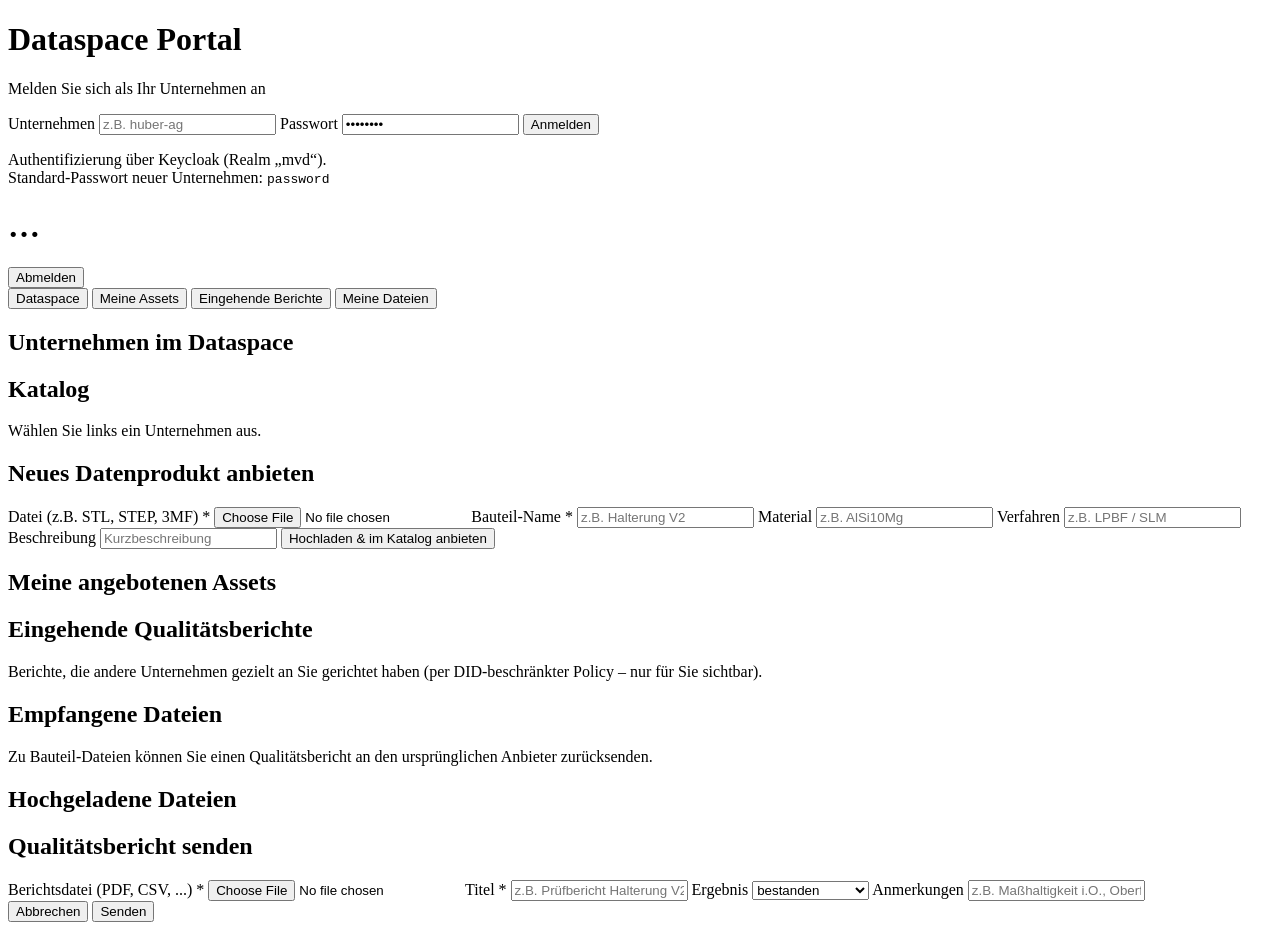
==== ui/portal/index.html @ 3f25da9e "feat: multi-tenant portal (Phase 3) + directed quality-data feedback (Phase 4) Phase 3 - Dataspace p" ====
<!DOCTYPE html>
<html lang="de">
<head>
  <meta charset="utf-8">
  <meta name="viewport" content="width=device-width, initial-scale=1">
  <title>Dataspace Portal</title>
  <link rel="stylesheet" href="/styles.css">
</head>
<body>

  <!-- ======================= LOGIN ======================= -->
  <div id="login-view" class="login-wrap hidden">
    <div class="login-card">
      <h1>Dataspace Portal</h1>
      <p class="muted">Melden Sie sich als Ihr Unternehmen an</p>
      <form id="login-form">
        <label for="login-company">Unternehmen</label>
        <input id="login-company" type="text" placeholder="z.B. huber-ag" autocomplete="username" required>
        <label for="login-password">Passwort</label>
        <input id="login-password" type="password" value="password" autocomplete="current-password" required>
        <button type="submit" id="login-btn">Anmelden</button>
        <div id="login-error" class="error hidden"></div>
      </form>
      <p class="muted small">Authentifizierung über Keycloak (Realm „mvd&ldquo;).<br>
        Standard-Passwort neuer Unternehmen: <code>password</code></p>
    </div>
  </div>

  <!-- ======================= APP ======================= -->
  <div id="app-view" class="hidden">
    <header>
      <div>
        <h1 id="me-name">…</h1>
        <div id="me-did" class="did"></div>
      </div>
      <button id="logout-btn" class="ghost">Abmelden</button>
    </header>

    <nav class="tabs">
      <button class="tab active" data-tab="dataspace">Dataspace</button>
      <button class="tab" data-tab="assets">Meine Assets</button>
      <button class="tab" data-tab="reports">Eingehende Berichte <span id="inbox-count" class="pill"></span></button>
      <button class="tab" data-tab="files">Meine Dateien</button>
    </nav>

    <main>
      <!-- ---------- Tab: Dataspace ---------- -->
      <section id="tab-dataspace" class="tab-panel">
        <div class="grid-2">
          <div class="panel">
            <h2>Unternehmen im Dataspace</h2>
            <div id="partners"></div>
          </div>
          <div class="panel">
            <h2 id="catalog-title">Katalog</h2>
            <p class="muted" id="catalog-hint">Wählen Sie links ein Unternehmen aus.</p>
            <div id="catalog"></div>
          </div>
        </div>
        <div class="panel" id="flow-panel" style="display:none">
          <h2>Datenbezug: <span id="flow-asset"></span></h2>
          <ol id="flow-steps" class="steps"></ol>
          <div id="flow-result"></div>
        </div>
      </section>

      <!-- ---------- Tab: Meine Assets ---------- -->
      <section id="tab-assets" class="tab-panel hidden">
        <div class="grid-2">
          <div class="panel">
            <h2>Neues Datenprodukt anbieten</h2>
            <form id="upload-form">
              <label>Datei (z.B. STL, STEP, 3MF) *</label>
              <input type="file" id="up-file" required>
              <label>Bauteil-Name *</label>
              <input type="text" id="up-partName" placeholder="z.B. Halterung V2" required>
              <label>Material</label>
              <input type="text" id="up-material" placeholder="z.B. AlSi10Mg">
              <label>Verfahren</label>
              <input type="text" id="up-process" placeholder="z.B. LPBF / SLM">
              <label>Beschreibung</label>
              <input type="text" id="up-description" placeholder="Kurzbeschreibung">
              <button type="submit" id="upload-btn">Hochladen &amp; im Katalog anbieten</button>
              <div id="upload-msg" class="hidden"></div>
            </form>
          </div>
          <div class="panel">
            <h2>Meine angebotenen Assets</h2>
            <div id="my-assets"></div>
          </div>
        </div>
      </section>

      <!-- ---------- Tab: Eingehende Berichte ---------- -->
      <section id="tab-reports" class="tab-panel hidden">
        <div class="panel">
          <h2>Eingehende Qualitätsberichte</h2>
          <p class="muted small">Berichte, die andere Unternehmen gezielt an Sie gerichtet haben
            (per DID-beschränkter Policy – nur für Sie sichtbar).</p>
          <div id="inbox"></div>
        </div>
        <div class="panel" id="report-flow-panel" style="display:none">
          <h2>Bericht beziehen: <span id="report-flow-title"></span></h2>
          <ol id="report-flow-steps" class="steps"></ol>
          <div id="report-flow-result"></div>
        </div>
      </section>

      <!-- ---------- Tab: Meine Dateien ---------- -->
      <section id="tab-files" class="tab-panel hidden">
        <div class="grid-2">
          <div class="panel">
            <h2>Empfangene Dateien</h2>
            <p class="muted small">Zu Bauteil-Dateien können Sie einen Qualitätsbericht
              an den ursprünglichen Anbieter zurücksenden.</p>
            <div id="my-downloads"></div>
          </div>
          <div class="panel">
            <h2>Hochgeladene Dateien</h2>
            <div id="my-uploads"></div>
          </div>
        </div>
      </section>

      <!-- Qualitätsbericht-Dialog -->
      <div id="report-modal" class="modal hidden">
        <div class="modal-card">
          <h2>Qualitätsbericht senden</h2>
          <p class="muted small" id="report-modal-sub"></p>
          <form id="report-form">
            <label>Berichtsdatei (PDF, CSV, ...) *</label>
            <input type="file" id="rep-file" required>
            <label>Titel *</label>
            <input type="text" id="rep-title" placeholder="z.B. Prüfbericht Halterung V2" required>
            <label>Ergebnis</label>
            <select id="rep-verdict">
              <option value="bestanden">bestanden</option>
              <option value="mit Auflagen">mit Auflagen</option>
              <option value="nicht bestanden">nicht bestanden</option>
            </select>
            <label>Anmerkungen</label>
            <input type="text" id="rep-notes" placeholder="z.B. Maßhaltigkeit i.O., Oberfläche geprüft">
            <div class="modal-actions">
              <button type="button" id="report-cancel" class="ghost-dark">Abbrechen</button>
              <button type="submit" id="report-send">Senden</button>
            </div>
            <div id="report-msg" class="hidden"></div>
          </form>
        </div>
      </div>
    </main>
  </div>

  <script src="/app.js"></script>
</body>
</html>
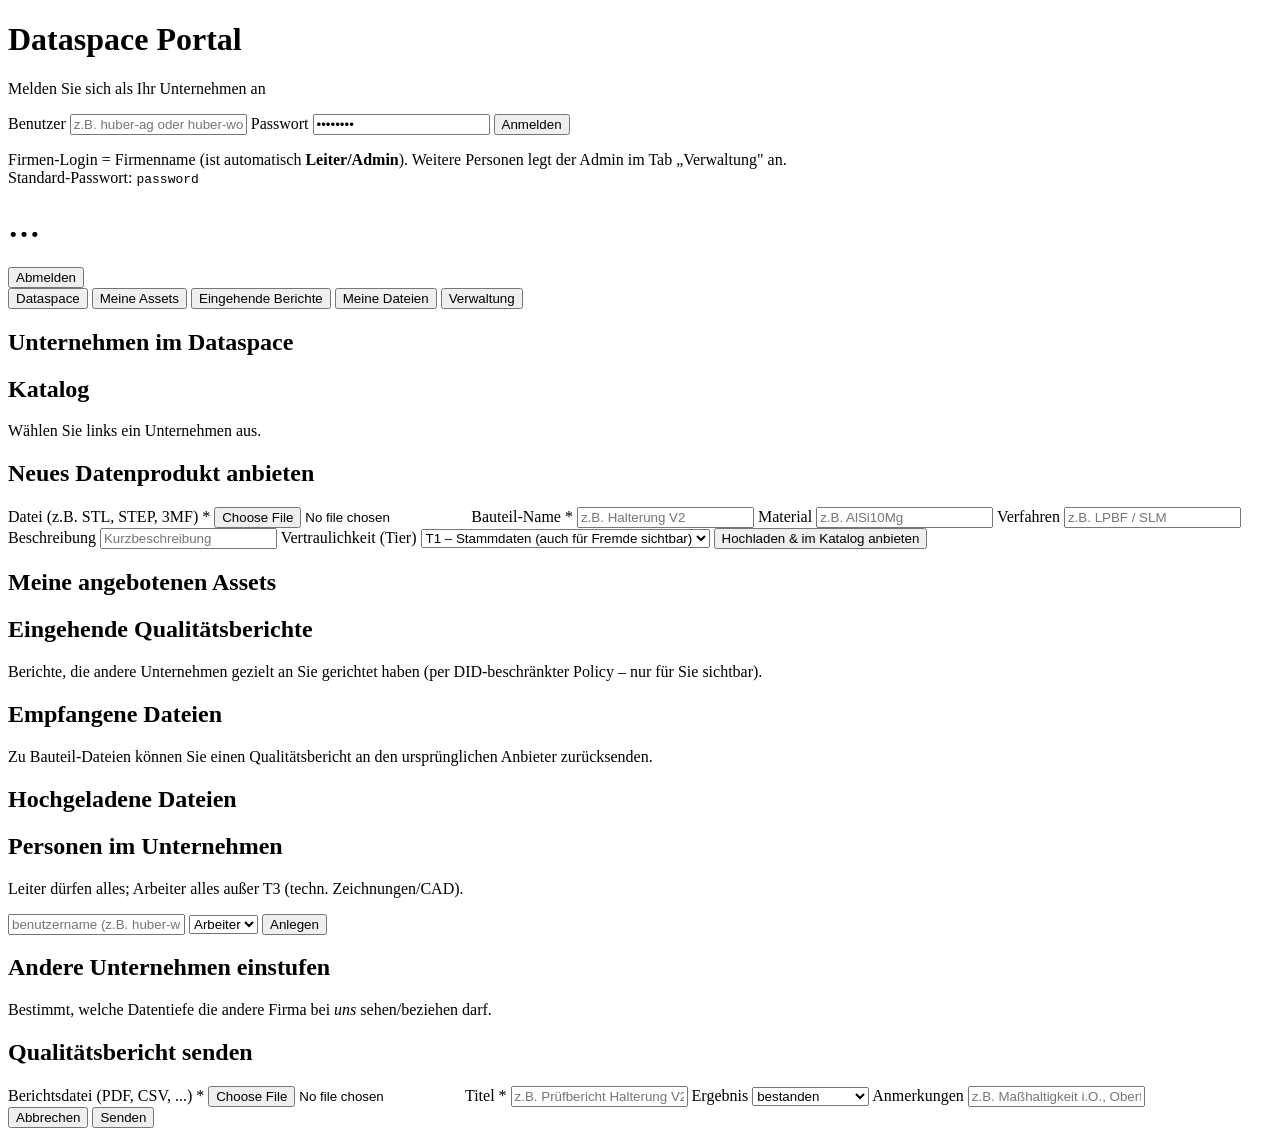
==== commit 8ec23cec: "feat: role/access levels - company relationship + person level (Phase 5) - person-based login: Keycl" ====
--- a/ui/portal/index.html
+++ b/ui/portal/index.html
@@ -14,15 +14,16 @@
       <h1>Dataspace Portal</h1>
       <p class="muted">Melden Sie sich als Ihr Unternehmen an</p>
       <form id="login-form">
-        <label for="login-company">Unternehmen</label>
-        <input id="login-company" type="text" placeholder="z.B. huber-ag" autocomplete="username" required>
+        <label for="login-user">Benutzer</label>
+        <input id="login-user" type="text" placeholder="z.B. huber-ag oder huber-worker1" autocomplete="username" required>
         <label for="login-password">Passwort</label>
         <input id="login-password" type="password" value="password" autocomplete="current-password" required>
         <button type="submit" id="login-btn">Anmelden</button>
         <div id="login-error" class="error hidden"></div>
       </form>
-      <p class="muted small">Authentifizierung über Keycloak (Realm „mvd&ldquo;).<br>
-        Standard-Passwort neuer Unternehmen: <code>password</code></p>
+      <p class="muted small">Firmen-Login = Firmenname (ist automatisch <strong>Leiter/Admin</strong>).
+        Weitere Personen legt der Admin im Tab „Verwaltung" an.<br>
+        Standard-Passwort: <code>password</code></p>
     </div>
   </div>
 
@@ -33,7 +34,10 @@
         <h1 id="me-name">…</h1>
         <div id="me-did" class="did"></div>
       </div>
-      <button id="logout-btn" class="ghost">Abmelden</button>
+      <div class="header-right">
+        <span id="me-user" class="userbadge"></span>
+        <button id="logout-btn" class="ghost">Abmelden</button>
+      </div>
     </header>
 
     <nav class="tabs">
@@ -41,6 +45,7 @@
       <button class="tab" data-tab="assets">Meine Assets</button>
       <button class="tab" data-tab="reports">Eingehende Berichte <span id="inbox-count" class="pill"></span></button>
       <button class="tab" data-tab="files">Meine Dateien</button>
+      <button class="tab hidden" id="tab-btn-admin" data-tab="admin">Verwaltung</button>
     </nav>
 
     <main>
@@ -80,6 +85,12 @@
               <input type="text" id="up-process" placeholder="z.B. LPBF / SLM">
               <label>Beschreibung</label>
               <input type="text" id="up-description" placeholder="Kurzbeschreibung">
+              <label>Vertraulichkeit (Tier)</label>
+              <select id="up-tier">
+                <option value="1">T1 – Stammdaten (auch für Fremde sichtbar)</option>
+                <option value="2">T2 – Prozess/Bestand (Partner)</option>
+                <option value="3">T3 – CAD / techn. Zeichnung (nur Tochter)</option>
+              </select>
               <button type="submit" id="upload-btn">Hochladen &amp; im Katalog anbieten</button>
               <div id="upload-msg" class="hidden"></div>
             </form>
@@ -122,6 +133,31 @@
         </div>
       </section>
 
+      <!-- ---------- Tab: Verwaltung (nur Admin/Leiter) ---------- -->
+      <section id="tab-admin" class="tab-panel hidden">
+        <div class="grid-2">
+          <div class="panel">
+            <h2>Personen im Unternehmen</h2>
+            <p class="muted small">Leiter dürfen alles; Arbeiter alles außer T3 (techn. Zeichnungen/CAD).</p>
+            <div id="persons"></div>
+            <form id="person-form" class="inline-form">
+              <input type="text" id="person-name" placeholder="benutzername (z.B. huber-worker1)" required>
+              <select id="person-level">
+                <option value="arbeiter">Arbeiter</option>
+                <option value="leiter">Leiter</option>
+              </select>
+              <button type="submit">Anlegen</button>
+            </form>
+            <div id="person-msg" class="hidden"></div>
+          </div>
+          <div class="panel">
+            <h2>Andere Unternehmen einstufen</h2>
+            <p class="muted small">Bestimmt, welche Datentiefe die andere Firma bei <em>uns</em> sehen/beziehen darf.</p>
+            <div id="relationships"></div>
+          </div>
+        </div>
+      </section>
+
       <!-- Qualitätsbericht-Dialog -->
       <div id="report-modal" class="modal hidden">
         <div class="modal-card">
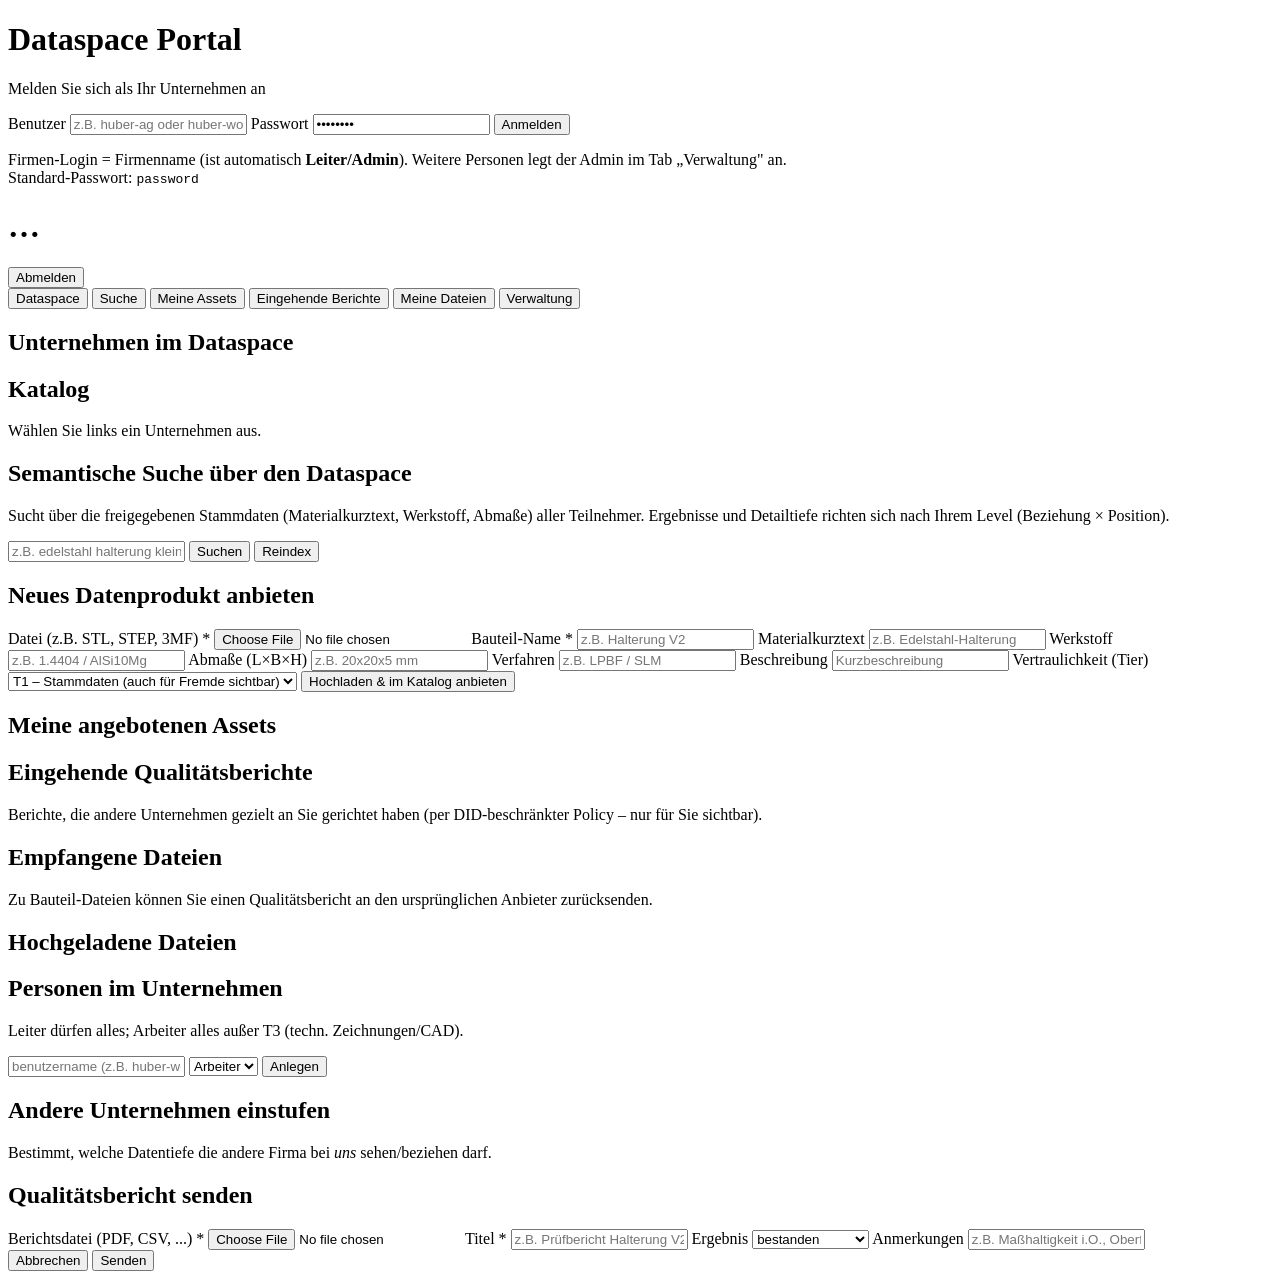
==== commit b10a0b32: "feat: KG model + level-restricted vector search (Phase 6) - canonical KG schema (ui/discovery/kg-sch" ====
--- a/ui/portal/index.html
+++ b/ui/portal/index.html
@@ -42,6 +42,7 @@
 
     <nav class="tabs">
       <button class="tab active" data-tab="dataspace">Dataspace</button>
+      <button class="tab" data-tab="search">Suche</button>
       <button class="tab" data-tab="assets">Meine Assets</button>
       <button class="tab" data-tab="reports">Eingehende Berichte <span id="inbox-count" class="pill"></span></button>
       <button class="tab" data-tab="files">Meine Dateien</button>
@@ -66,6 +67,28 @@
           <h2>Datenbezug: <span id="flow-asset"></span></h2>
           <ol id="flow-steps" class="steps"></ol>
           <div id="flow-result"></div>
+        </div>
+      </section>
+
+      <!-- ---------- Tab: Suche (Vektorsuche über KG) ---------- -->
+      <section id="tab-search" class="tab-panel hidden">
+        <div class="panel">
+          <h2>Semantische Suche über den Dataspace</h2>
+          <p class="muted small">Sucht über die freigegebenen Stammdaten (Materialkurztext,
+            Werkstoff, Abmaße) aller Teilnehmer. Ergebnisse und Detailtiefe richten sich
+            nach Ihrem Level (Beziehung × Position).</p>
+          <form id="search-form" class="inline-form">
+            <input type="text" id="search-q" placeholder="z.B. edelstahl halterung klein, ~20mm" required>
+            <button type="submit" id="search-btn">Suchen</button>
+            <button type="button" id="reindex-btn" class="ghost-dark" title="Eigene Assets neu indexieren">Reindex</button>
+          </form>
+          <div id="search-msg" class="hidden"></div>
+          <div id="search-results"></div>
+        </div>
+        <div class="panel" id="search-flow-panel" style="display:none">
+          <h2>Beziehen: <span id="search-flow-title"></span></h2>
+          <ol id="search-flow-steps" class="steps"></ol>
+          <div id="search-flow-result"></div>
         </div>
       </section>
 
@@ -79,8 +102,12 @@
               <input type="file" id="up-file" required>
               <label>Bauteil-Name *</label>
               <input type="text" id="up-partName" placeholder="z.B. Halterung V2" required>
-              <label>Material</label>
-              <input type="text" id="up-material" placeholder="z.B. AlSi10Mg">
+              <label>Materialkurztext</label>
+              <input type="text" id="up-material" placeholder="z.B. Edelstahl-Halterung">
+              <label>Werkstoff</label>
+              <input type="text" id="up-werkstoff" placeholder="z.B. 1.4404 / AlSi10Mg">
+              <label>Abmaße (L×B×H)</label>
+              <input type="text" id="up-abmasse" placeholder="z.B. 20x20x5 mm">
               <label>Verfahren</label>
               <input type="text" id="up-process" placeholder="z.B. LPBF / SLM">
               <label>Beschreibung</label>
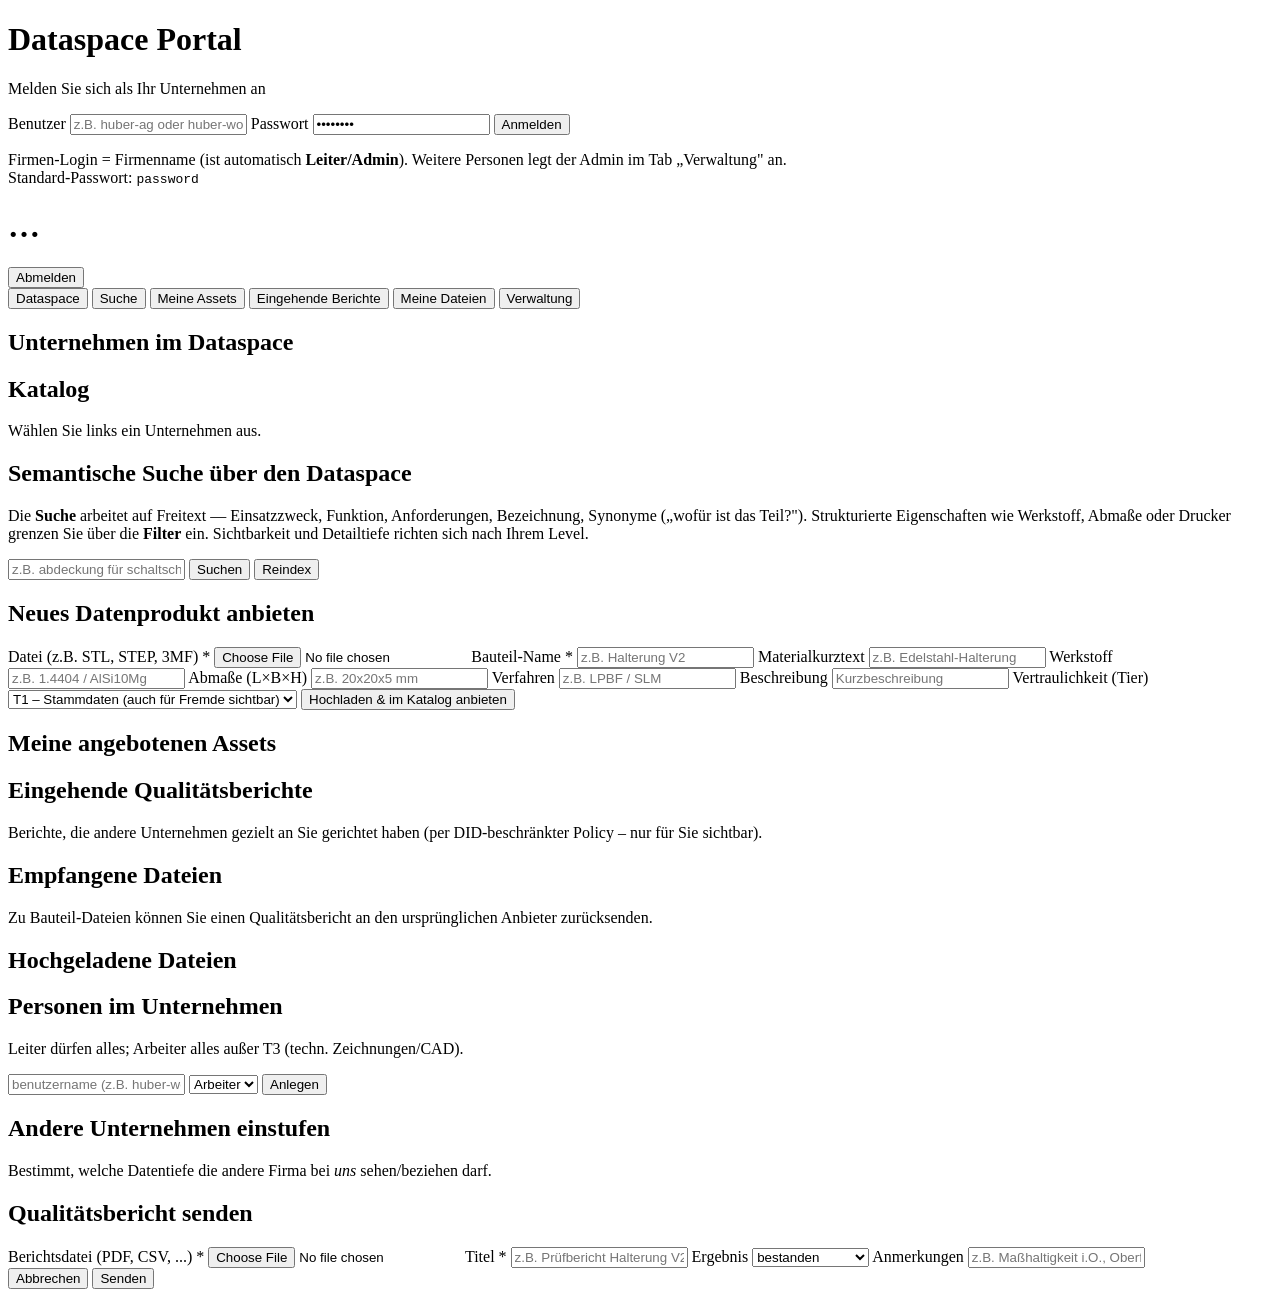
==== commit 227fb189: "feat: KG v3 from the extended dataset, free-text search separate from filters Rebuilds the knowledge" ====
--- a/ui/portal/index.html
+++ b/ui/portal/index.html
@@ -74,16 +74,25 @@
       <section id="tab-search" class="tab-panel hidden">
         <div class="panel">
           <h2>Semantische Suche über den Dataspace</h2>
-          <p class="muted small">Sucht über die freigegebenen Stammdaten (Materialkurztext,
-            Werkstoff, Abmaße) aller Teilnehmer. Ergebnisse und Detailtiefe richten sich
-            nach Ihrem Level (Beziehung × Position).</p>
+          <p class="muted small">Die <strong>Suche</strong> arbeitet auf Freitext —
+            Einsatzzweck, Funktion, Anforderungen, Bezeichnung, Synonyme
+            („wofür ist das Teil?"). Strukturierte Eigenschaften wie Werkstoff,
+            Abmaße oder Drucker grenzen Sie über die <strong>Filter</strong> ein.
+            Sichtbarkeit und Detailtiefe richten sich nach Ihrem Level.</p>
           <form id="search-form" class="inline-form">
-            <input type="text" id="search-q" placeholder="z.B. edelstahl halterung klein, ~20mm" required>
+            <input type="text" id="search-q" placeholder="z.B. abdeckung für schaltschrank, uv-beständig" required>
             <button type="submit" id="search-btn">Suchen</button>
             <button type="button" id="reindex-btn" class="ghost-dark" title="Eigene Assets neu indexieren">Reindex</button>
           </form>
           <div id="search-msg" class="hidden"></div>
+          <div id="facet-bar" class="facet-bar hidden"></div>
+          <div id="search-filter" class="search-filter hidden"></div>
           <div id="search-results"></div>
+        </div>
+        <div class="panel" id="kg-panel" style="display:none">
+          <h2>Knowledge Graph: <span id="kg-title"></span></h2>
+          <p class="muted small" id="kg-sub"></p>
+          <div id="kg-view"></div>
         </div>
         <div class="panel" id="search-flow-panel" style="display:none">
           <h2>Beziehen: <span id="search-flow-title"></span></h2>
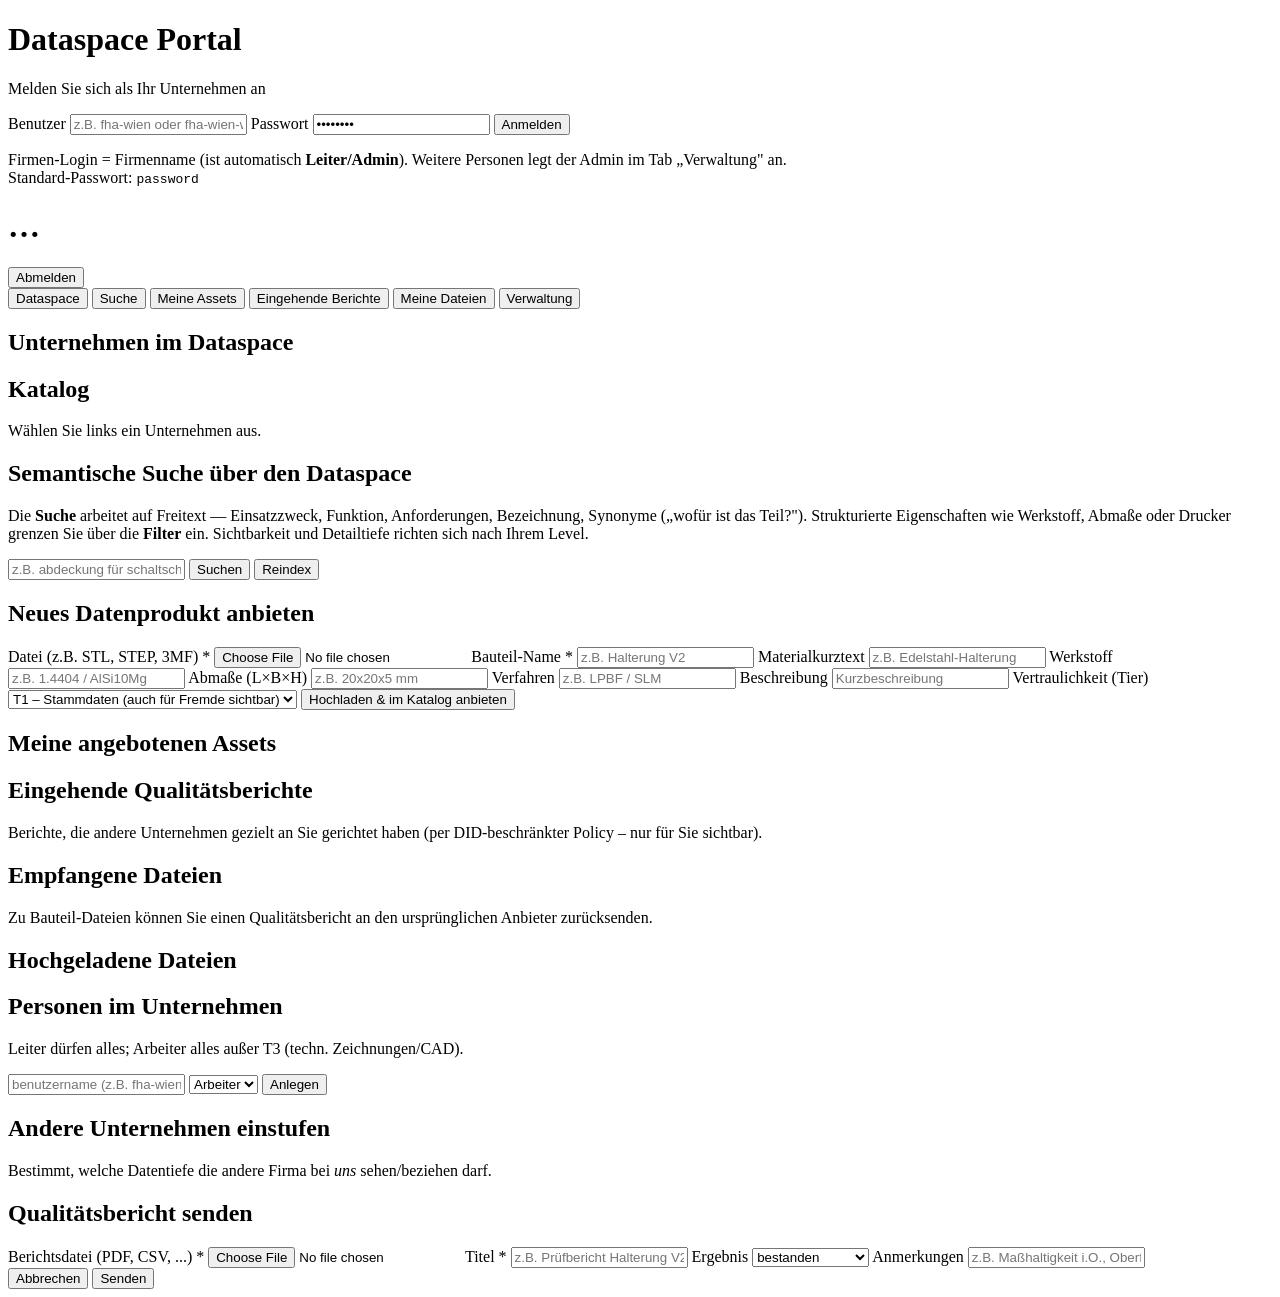
==== commit 863e122b: "feat: sieben echte Teilnehmer, Repo-Cleanup und Anwenderhandbuch Teilnehmerkreis - provider/consumer" ====
--- a/ui/portal/index.html
+++ b/ui/portal/index.html
@@ -15,7 +15,7 @@
       <p class="muted">Melden Sie sich als Ihr Unternehmen an</p>
       <form id="login-form">
         <label for="login-user">Benutzer</label>
-        <input id="login-user" type="text" placeholder="z.B. huber-ag oder huber-worker1" autocomplete="username" required>
+        <input id="login-user" type="text" placeholder="z.B. fha-wien oder fha-wien-worker1" autocomplete="username" required>
         <label for="login-password">Passwort</label>
         <input id="login-password" type="password" value="password" autocomplete="current-password" required>
         <button type="submit" id="login-btn">Anmelden</button>
@@ -177,7 +177,7 @@
             <p class="muted small">Leiter dürfen alles; Arbeiter alles außer T3 (techn. Zeichnungen/CAD).</p>
             <div id="persons"></div>
             <form id="person-form" class="inline-form">
-              <input type="text" id="person-name" placeholder="benutzername (z.B. huber-worker1)" required>
+              <input type="text" id="person-name" placeholder="benutzername (z.B. fha-wien-worker1)" required>
               <select id="person-level">
                 <option value="arbeiter">Arbeiter</option>
                 <option value="leiter">Leiter</option>
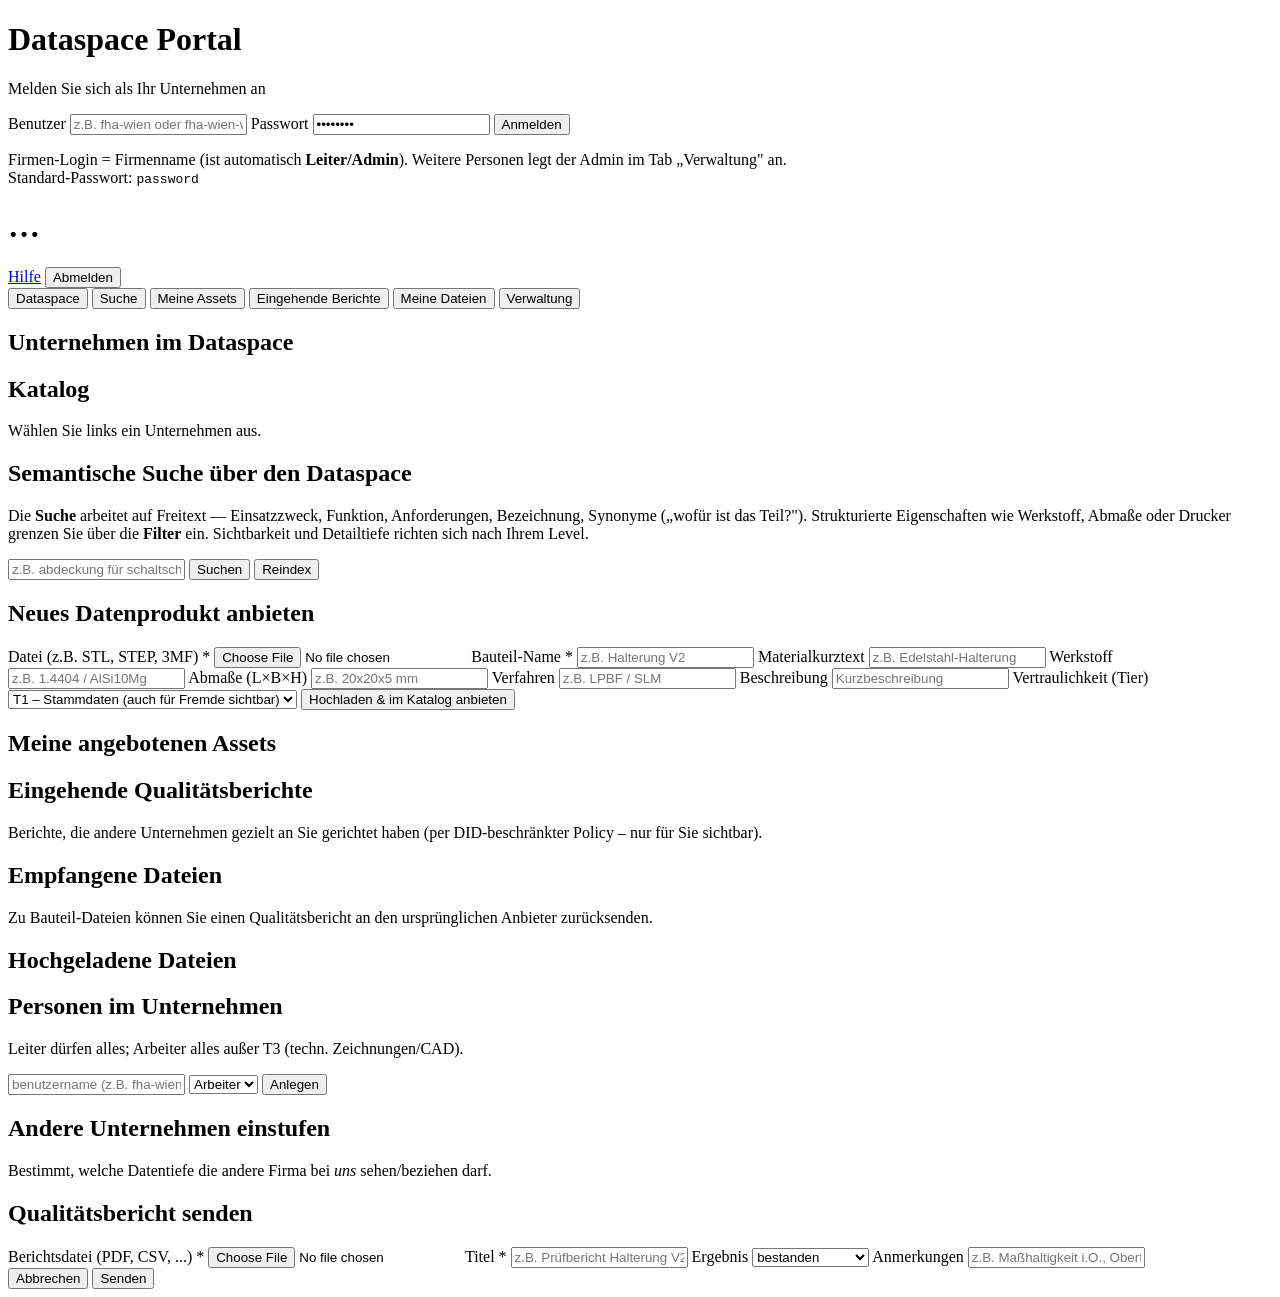
==== commit cf1ec29e: "feat: Dokumentationsdienst auf :5190 mit eigener API Alle Dokumentation an einem Ort, lokal ausgelie" ====
--- a/ui/portal/index.html
+++ b/ui/portal/index.html
@@ -36,6 +36,8 @@
       </div>
       <div class="header-right">
         <span id="me-user" class="userbadge"></span>
+        <a href="http://127.0.0.1:5190" target="_blank" rel="noopener"
+           class="ghost" id="docs-link" title="Anleitung und Dokumentation">Hilfe</a>
         <button id="logout-btn" class="ghost">Abmelden</button>
       </div>
     </header>
